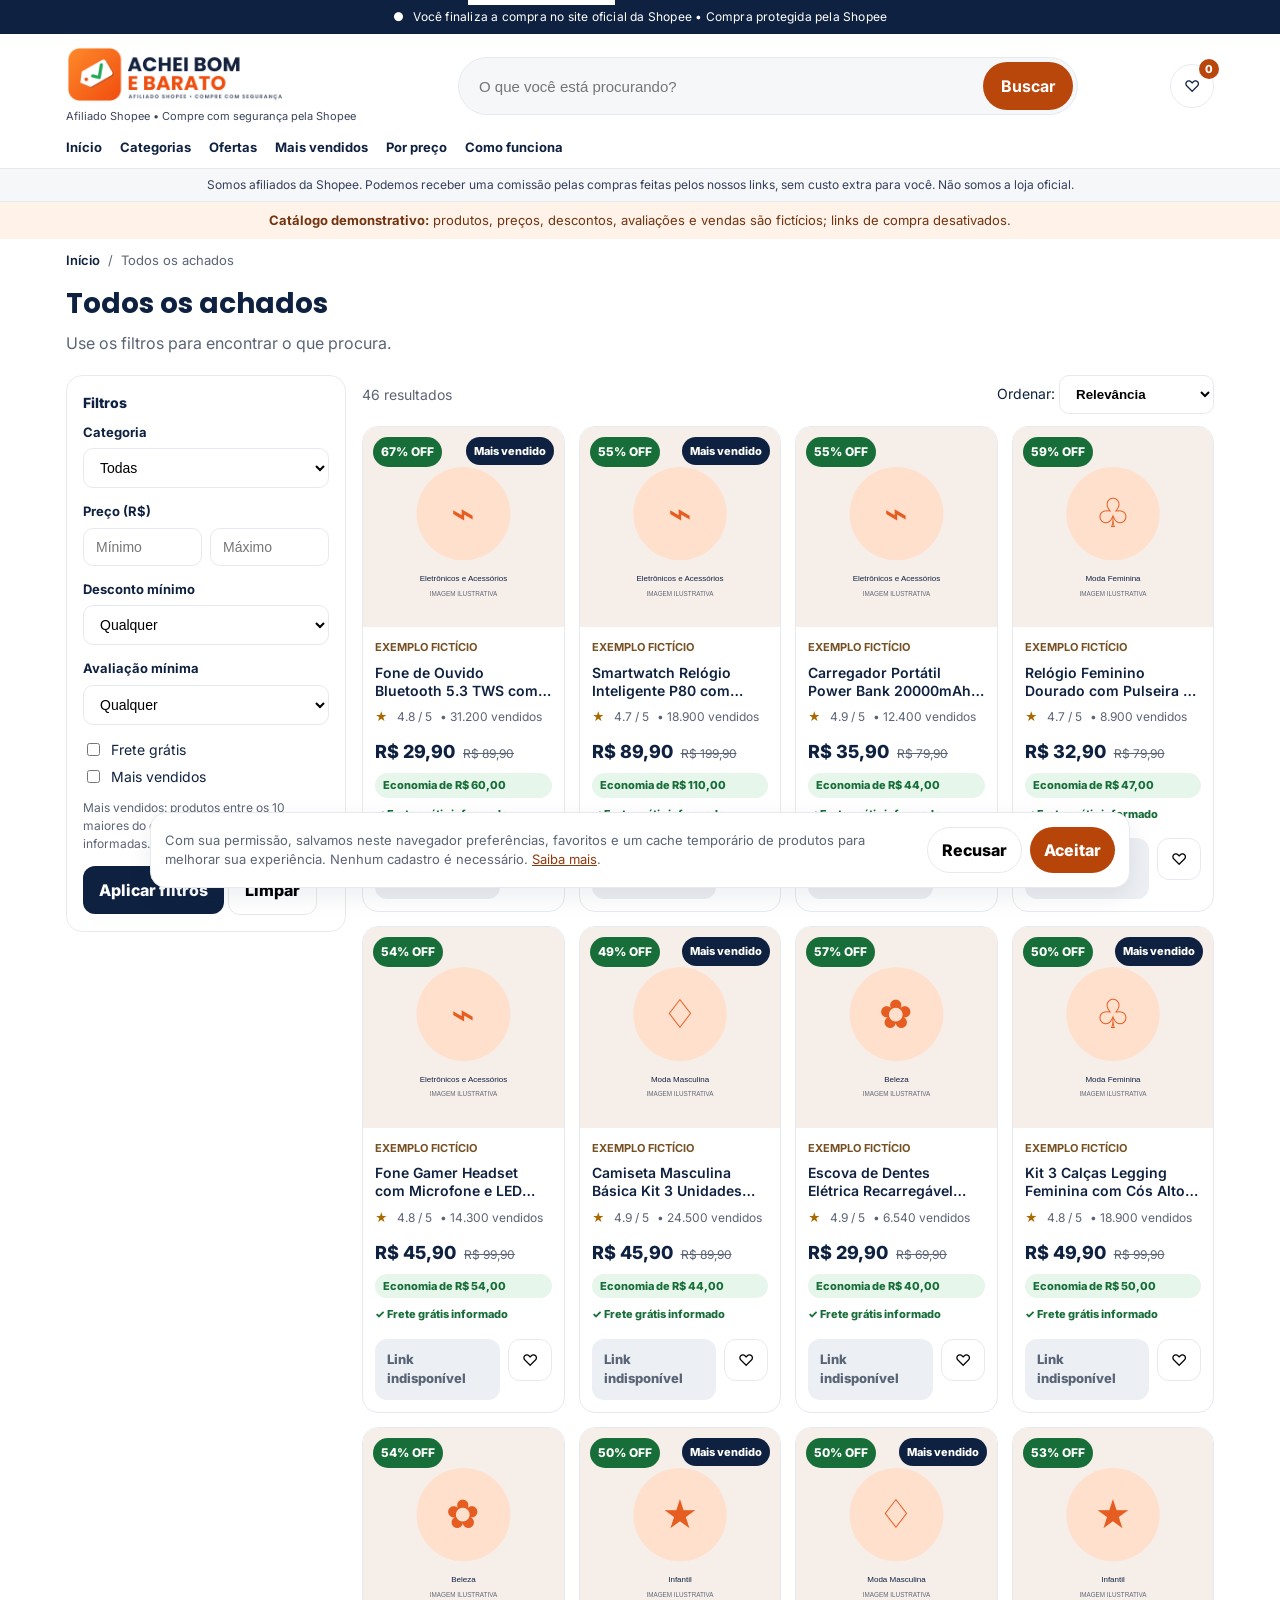
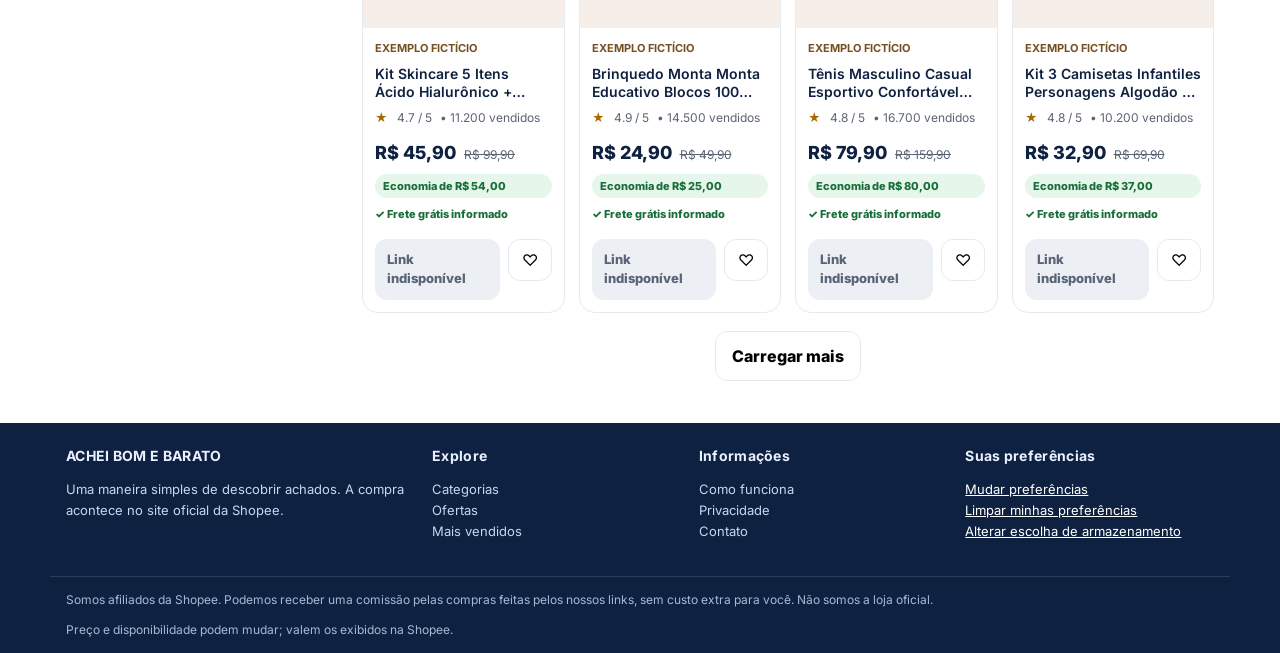
==== busca.html @ 94a94089 "Add static site project" ====
<!doctype html><html lang="pt-BR"><head><meta charset="utf-8"><meta name="viewport" content="width=device-width, initial-scale=1"><title>Busca de produtos | Achei Bom e Barato</title><meta name="description" content="Pesquise produtos e categorias."><meta property="og:type" content="website"><meta property="og:title" content="Busca de produtos | Achei Bom e Barato"><meta property="og:description" content="Pesquise produtos e categorias."><meta name="twitter:card" content="summary"><meta name="twitter:title" content="Busca de produtos | Achei Bom e Barato"><meta name="twitter:description" content="Pesquise produtos e categorias."><link rel="stylesheet" href="style.css"></head><body data-page="busca"><a class="skip" href="#conteudo">Pular para o conteúdo</a><div class="trust-bar"><span>● &nbsp; Você finaliza a compra no site oficial da Shopee • Compra protegida pela Shopee</span></div><header class="header"><div class="header-inner"><a class="brand" href="index.html" aria-label="Achei Bom e Barato - início"><img src="assets/logo.png" alt="Achei Bom e Barato"><span class="header-subtitle">Afiliado Shopee • Compre com segurança pela Shopee</span></a><div class="search-wrap"><form action="busca.html" method="get" role="search"><label class="skip" for="search">Buscar produtos</label><input id="search" name="q" type="search" placeholder="O que você está procurando?" autocomplete="off" aria-autocomplete="list" aria-controls="suggestions" aria-expanded="false"><button class="search-btn" type="submit">Buscar</button></form><div id="suggestions" class="suggestions" role="listbox"></div></div><div class="header-actions"><a class="icon-btn" href="busca.html?favoritos=1" aria-label="Ver favoritos">♡<span class="badge" id="fav-count">0</span></a></div></div><nav class="nav-row" aria-label="Navegação principal"><a href="index.html">Início</a><a href="categorias.html">Categorias</a><a href="ofertas.html">Ofertas</a><a href="mais-vendidos.html">Mais vendidos</a><a href="faixas-de-preco.html">Por preço</a><a href="como-funciona.html">Como funciona</a></nav></header><div class="affiliate-strip">Somos afiliados da Shopee. Podemos receber uma comissão pelas compras feitas pelos nossos links, sem custo extra para você. Não somos a loja oficial.</div><div class="demo-strip"><strong>Catálogo demonstrativo:</strong> produtos, preços, descontos, avaliações e vendas são fictícios; links de compra desativados.</div><main id="conteudo"><div class="breadcrumbs"><a href="index.html">Início</a> / <span id="crumb">Catálogo</span></div><div class="container"><h1 class="page-title" id="list-title">Catálogo</h1><p class="page-intro" id="list-desc">Explore os produtos disponíveis.</p></div><div class="layout"><aside class="filters" id="filters"><div class="panel"><button class="btn-outline filter-close" id="filter-close">Fechar ×</button><h3>Filtros</h3><form id="filter-form"><div class="field"><label for="filter-cat">Categoria</label><select id="filter-cat" name="categoria"><option value="">Todas</option></select></div><div class="field"><label>Preço (R$)</label><div class="range2"><input type="number" name="min" min="0" step="0.01" placeholder="Mínimo" aria-label="Preço mínimo"><input type="number" name="max" min="0" step="0.01" placeholder="Máximo" aria-label="Preço máximo"></div></div><div class="field"><label for="discount">Desconto mínimo</label><select name="desconto" id="discount"><option value="">Qualquer</option><option value="10">10%+</option><option value="20">20%+</option><option value="30">30%+</option><option value="50">50%+</option></select></div><div class="field"><label for="rating">Avaliação mínima</label><select name="avaliacao" id="rating"><option value="">Qualquer</option><option value="4">4+</option><option value="4.5">4,5+</option></select></div><div class="check"><input id="free" type="checkbox" name="frete" value="1"><label for="free">Frete grátis</label></div><div class="check"><input id="bestseller" type="checkbox" name="vendidos" value="1"><label for="bestseller">Mais vendidos</label></div><p class="info-text">Mais vendidos: produtos entre os 10 maiores do catálogo por vendas informadas.</p><button class="btn-primary" type="submit">Aplicar filtros</button> <button class="btn-outline" type="button" id="clear-filters">Limpar</button></form></div></aside><div><div class="toolbar"><button class="btn-outline drawer" id="filter-open">Filtrar</button><span class="count" id="count" aria-live="polite">Carregando...</span><label>Ordenar: <select id="sort"><option value="relevancia">Relevância</option><option value="menor">Menor preço</option><option value="maior">Maior preço</option><option value="desconto">Maior desconto</option><option value="vendidos">Mais vendidos</option><option value="avaliacao">Melhor avaliados</option></select></label></div><div id="results" class="grid"><div class="card skeleton"><div class="card-img"></div><div class="card-body"></div></div></div><div class="loadmore"><button class="btn-outline" id="more" hidden>Carregar mais</button></div></div></div></main><footer class="footer"><div class="footer-inner"><div><h4>ACHEI BOM E BARATO</h4><p>Uma maneira simples de descobrir achados. A compra acontece no site oficial da Shopee.</p></div><div><h4>Explore</h4><p><a href="categorias.html">Categorias</a><br><a href="ofertas.html">Ofertas</a><br><a href="mais-vendidos.html">Mais vendidos</a></p></div><div><h4>Informações</h4><p><a href="como-funciona.html">Como funciona</a><br><a href="privacidade.html">Privacidade</a><br><a href="contato.html">Contato</a></p></div><div><h4>Suas preferências</h4><p><button type="button" data-preferences>Mudar preferências</button><br><button type="button" data-clear>Limpar minhas preferências</button><br><button type="button" data-consent>Alterar escolha de armazenamento</button></p></div></div><div class="footer-bottom"><span>Somos afiliados da Shopee. Podemos receber uma comissão pelas compras feitas pelos nossos links, sem custo extra para você. Não somos a loja oficial.</span><span>Preço e disponibilidade podem mudar; valem os exibidos na Shopee.</span></div></footer><div id="cookie" class="lgpd" hidden><p>Com sua permissão, salvamos neste navegador preferências, favoritos e um cache temporário de produtos para melhorar sua experiência. Nenhum cadastro é necessário. <a class="cookie-link" href="privacidade.html">Saiba mais</a>.</p><div class="lgpd-actions"><button class="btn-decline" data-decline>Recusar</button><button class="btn-accept" data-accept>Aceitar</button></div></div><div id="modal" class="modal" hidden><div class="modal-backdrop" data-close></div><section class="modal-box" role="dialog" aria-modal="true" aria-labelledby="modal-title" tabindex="-1"><div class="modal-head"><h3 id="modal-title"></h3><button class="close" data-close aria-label="Fechar">×</button></div><div class="modal-body" id="modal-body"></div></section></div><script src="app.js" defer></script></body></html>
---- style.css ----
/* ACHEI BOM E BARATO - style.css
   Paleta: laranja #FF6B1A / #FF5A00, navy #0F2140, branco, cinza #F5F7FA, verde #12A150
   Tipografia: Poppins + Inter via Google Fonts
   Mobile-first, acessível, performance
*/
@import url('https://fonts.googleapis.com/css2?family=Inter:wght@400;500;600;700&family=Poppins:wght@600;700;800&display=swap');

:root{
  --laranja:#FF6B1A;
  --laranja-esc:#E85E12;
  --laranja-claro:#FFF0E6;
  --navy:#0F2140;
  --navy-2:#132A52;
  --cinza-bg:#F5F7F9;
  --cinza-borda:#E6EAF0;
  --cinza-text:#5B6475;
  --verde:#12A150;
  --verde-claro:#E6F6EB;
  --branco:#FFFFFF;
  --sombra:0 8px 24px rgba(15,33,64,.08);
  --sombra-hover:0 12px 32px rgba(15,33,64,.14);
  --raio:16px;
  --raio-sm:10px;
  --max:1180px;
}
*{box-sizing:border-box}
html{scroll-behavior:smooth}
body{
  margin:0;
  font-family:Inter, system-ui, -apple-system, Segoe UI, Roboto, Arial, sans-serif;
  color:var(--navy);
  background:var(--branco);
  line-height:1.5;
}
img{max-width:100%;display:block}
a{color:inherit;text-decoration:none}
a:focus-visible, button:focus-visible, input:focus-visible, select:focus-visible{outline:3px solid #FFD2B8; outline-offset:2px}
button{font:inherit}

/* --- Top trust bar --- */
.trust-bar{
  background:var(--navy);
  color:#fff;
  font-size:13px;
  text-align:center;
  padding:8px 14px;
  letter-spacing:.2px;
}
.trust-bar span{display:inline-flex;align-items:center;gap:8px;flex-wrap:wrap;justify-content:center}
.trust-bar .dot{width:8px;height:8px;background:var(--verde);border-radius:999px;display:inline-block;box-shadow:0 0 0 6px rgba(18,161,80,.18)}

/* --- Header --- */
.header{
  position:sticky;top:0;z-index:40;
  background:rgba(255,255,255,.96); backdrop-filter: blur(10px);
  border-bottom:1px solid var(--cinza-borda);
}
.header-inner{
  max-width:var(--max);margin:0 auto;
  padding:12px 16px;
  display:grid;grid-template-columns:auto 1fr auto;
  gap:16px;align-items:center;
}
.brand{display:flex;align-items:center;gap:12px;min-width:0}
.brand img{height:54px;width:auto;object-fit:contain}
.brand-text{line-height:1}
.brand-text strong{font-family:Poppins,sans-serif;font-weight:800;font-size:20px;color:var(--navy);display:block;letter-spacing:.2px}
.brand-text small{font-size:11px;color:var(--cinza-text);font-weight:600;letter-spacing:.2px}
.nav{display:flex;align-items:center;gap:10px}
.nav a{font-weight:600;font-size:14px;padding:8px 12px;border-radius:999px;color:var(--navy)}
.nav a:hover{background:var(--laranja-claro)}
.nav a.active{background:var(--navy);color:#fff}
.menu-btn{display:none;border:1px solid var(--cinza-borda);background:#fff;border-radius:10px;padding:10px 12px}
.search-wrap{position:relative;max-width:620px;width:100%;justify-self:center}
.search-wrap form{display:flex;align-items:center;gap:0;background:var(--cinza-bg);border:1px solid var(--cinza-borda);border-radius:999px;padding:4px;overflow:hidden}
.search-wrap input{flex:1;border:0;background:transparent;padding:12px 16px;font-size:15px;outline:none;min-width:0}
.search-wrap button.search-btn{background:var(--laranja);color:#fff;border:0;border-radius:999px;padding:12px 18px;font-weight:700;cursor:pointer}
.search-wrap button.search-btn:hover{background:var(--laranja-esc)}
.suggestions{
  position:absolute;left:0;right:0;top:calc(100% + 8px);
  background:#fff;border:1px solid var(--cinza-borda);border-radius:16px;box-shadow:var(--sombra);
  overflow:hidden;display:none;max-height:360px;overflow-y:auto;z-index:50
}
.suggestions.open{display:block}
.sug-item{padding:12px 14px;display:flex;align-items:center;gap:10px;cursor:pointer;font-size:14px}
.sug-item:hover,.sug-item[aria-selected="true"]{background:var(--laranja-claro)}
.sug-item small{color:var(--cinza-text)}
.header-actions{display:flex;align-items:center;gap:8px}
.icon-btn{position:relative;border:1px solid var(--cinza-borda);background:#fff;border-radius:999px;width:44px;height:44px;display:grid;place-items:center;cursor:pointer}
.icon-btn:hover{background:var(--cinza-bg)}
.badge{position:absolute;top:-6px;right:-6px;background:var(--laranja);color:#fff;font-size:11px;font-weight:800;min-width:20px;height:20px;border-radius:999px;display:grid;place-items:center;padding:0 4px}

/* --- Hero / Banner --- */
.hero{max-width:var(--max);margin:16px auto;padding:0 16px}
.hero-grid{display:grid;grid-template-columns:1.55fr .85fr;gap:16px}
.banner{
  background:linear-gradient(135deg, #FF6B1A 0%, #FF8A2E 55%, #FFB066 100%);
  color:#fff;border-radius:20px;padding:24px;position:relative;overflow:hidden;min-height:280px;
  display:flex;flex-direction:column;justify-content:center;
}
.banner::after{content:"";position:absolute;inset:auto -40px -40px auto;width:260px;height:260px;background:radial-gradient(closest-side, rgba(255,255,255,.22), transparent 70%);border-radius:50%}
.banner h1{font-family:Poppins,sans-serif;font-size:32px;line-height:1.05;margin:0 0 8px;font-weight:800;text-shadow:0 2px 10px rgba(0,0,0,.08)}
.banner p{margin:0 0 14px;opacity:.95;font-weight:500;max-width:560px}
.banner-cta{display:flex;gap:10px;flex-wrap:wrap}
.btn-primary{background:var(--navy);color:#fff;border:0;border-radius:12px;padding:12px 16px;font-weight:800;cursor:pointer;display:inline-flex;align-items:center;gap:8px}
.btn-primary:hover{background:var(--navy-2)}
.btn-light{background:#fff;color:var(--navy);border:0;border-radius:12px;padding:12px 16px;font-weight:800;cursor:pointer}
.side-cards{display:grid;gap:16px}
.mini-card{background:#fff;border:1px solid var(--cinza-borda);border-radius:20px;padding:16px;display:flex;gap:14px;align-items:center;box-shadow:var(--sombra)}
.mini-card .ico{width:48px;height:48px;border-radius:14px;display:grid;place-items:center;background:var(--laranja-claro);color:var(--laranja);font-size:20px;flex:0 0 48px}
.mini-card h3{margin:0;font-size:14px;font-weight:800}
.mini-card p{margin:2px 0 0;color:var(--cinza-text);font-size:13px}

/* --- Sections --- */
.container{max-width:var(--max);margin:0 auto;padding:0 16px}
.section{padding:18px 0}
.section-head{display:flex;align-items:end;justify-content:space-between;gap:12px;margin-bottom:14px}
.section-head h2{font-family:Poppins,sans-serif;margin:0;font-size:20px;font-weight:800;letter-spacing:.2px}
.section-head p{margin:2px 0 0;color:var(--cinza-text);font-size:13px}
.link{color:var(--laranja);font-weight:800;font-size:14px}
.link:hover{text-decoration:underline}

/* --- Chips faixas de preço --- */
.chips{display:flex;gap:10px;overflow:auto;padding-bottom:4px;scrollbar-width:none}
.chips::-webkit-scrollbar{display:none}
.chip{flex:0 0 auto;background:#fff;border:1px solid var(--cinza-borda);border-radius:999px;padding:10px 14px;font-weight:700;font-size:14px;display:inline-flex;align-items:center;gap:8px}
.chip.active, .chip:hover{border-color:var(--laranja);background:var(--laranja-claro)}
.chip .price{color:var(--laranja)}

/* --- Vitrine categorias --- */
.cat-grid{display:grid;grid-template-columns:repeat(4,1fr);gap:12px}
.cat-card{background:#fff;border:1px solid var(--cinza-borda);border-radius:16px;padding:16px;display:flex;align-items:center;gap:12px;transition:transform .18s, box-shadow .18s}
.cat-card:hover{transform:translateY(-2px);box-shadow:var(--sombra-hover)}
.cat-icon{width:44px;height:44px;border-radius:12px;display:grid;place-items:center;background:var(--laranja-claro);font-size:20px}
.cat-card h3{margin:0;font-size:14px;font-weight:800}
.cat-card small{color:var(--cinza-text);font-size:12px}

/* --- Product grid --- */
.grid{display:grid;grid-template-columns:repeat(4,1fr);gap:14px}
.card{
  background:#fff;border:1px solid var(--cinza-borda);border-radius:16px;overflow:hidden;
  display:flex;flex-direction:column;transition:transform .18s, box-shadow .18s;
}
.card:hover{transform:translateY(-3px);box-shadow:var(--sombra-hover)}
.card-img{position:relative;aspect-ratio:1/1;background:var(--cinza-bg);overflow:hidden}
.card-img img{width:100%;height:100%;object-fit:cover;transition:scale .35s}
.card:hover .card-img img{scale:1.04}
.badge-desconto{position:absolute;left:10px;top:10px;background:var(--verde);color:#fff;font-weight:800;font-size:12px;padding:6px 8px;border-radius:999px}
.badge-topo{position:absolute;right:10px;top:10px;background:var(--navy);color:#fff;font-size:11px;font-weight:800;padding:6px 8px;border-radius:999px}
.card-body{padding:12px;display:flex;flex-direction:column;gap:8px;flex:1}
.title{
  font-size:14px;font-weight:600;line-height:1.3;min-height:36px;
  display:-webkit-box;-webkit-line-clamp:2;-webkit-box-orient:vertical;overflow:hidden;
}
.meta{display:flex;align-items:center;gap:8px;font-size:12px;color:var(--cinza-text);flex-wrap:wrap}
.stars{color:#FFB400;letter-spacing:1px}
.price-row{display:flex;align-items:baseline;gap:8px;flex-wrap:wrap;margin-top:4px}
.price{font-size:18px;font-weight:800;color:var(--navy)}
.old{font-size:12px;color:var(--cinza-text);text-decoration:line-through}
.economia{font-size:11px;font-weight:800;color:var(--verde);background:var(--verde-claro);padding:4px 8px;border-radius:999px}
.card-actions{display:flex;gap:8px;margin-top:8px}
.btn-shop{flex:1;background:var(--laranja);color:#fff;border:0;border-radius:12px;padding:11px 12px;font-weight:800;cursor:pointer;display:inline-flex;justify-content:center;align-items:center;gap:6px}
.btn-shop:hover{background:var(--laranja-esc)}
.btn-fav{width:44px;height:42px;border-radius:12px;border:1px solid var(--cinza-borda);background:#fff;cursor:pointer;display:grid;place-items:center;font-size:16px}
.btn-fav.active{background:var(--laranja-claro);border-color:var(--laranja);color:var(--laranja)}
.fretegratis{font-size:11px;font-weight:800;color:var(--verde);display:inline-flex;align-items:center;gap:6px}
.card.skeleton{animation:pulse 1.2s infinite}
@keyframes pulse{0%{opacity:.9}50%{opacity:.6}100%{opacity:.9}}
.skeleton .card-img{background:linear-gradient(90deg, #eee 25%, #f5f5f5 37%, #eee 63%);background-size:400% 100%;animation:shimmer 1.4s infinite}
@keyframes shimmer{0%{background-position:100% 0}100%{background-position:-100% 0}}

/* --- How it works --- */
.how{background:var(--cinza-bg);border:1px solid var(--cinza-borda);border-radius:20px;padding:18px;display:grid;grid-template-columns:repeat(3,1fr);gap:16px}
.step{background:#fff;border:1px solid var(--cinza-borda);border-radius:16px;padding:16px;display:flex;gap:12px;align-items:flex-start}
.step-num{width:36px;height:36px;border-radius:999px;background:var(--navy);color:#fff;display:grid;place-items:center;font-weight:800;flex:0 0 36px}
.step h3{margin:0;font-size:14px;font-weight:800}
.step p{margin:4px 0 0;color:var(--cinza-text);font-size:13px}

/* --- Filters layout --- */
.layout{display:grid;grid-template-columns:280px 1fr;gap:16px;max-width:var(--max);margin:0 auto;padding:0 16px}
.filters{background:#fff;border:1px solid var(--cinza-borda);border-radius:16px;padding:16px;height:max-content;position:sticky;top:96px}
.filters h3{margin:0 0 10px;font-size:14px;font-weight:800}
.field{margin-bottom:14px}
.field label{font-size:13px;font-weight:700;display:block;margin-bottom:6px}
.field input, .field select{width:100%;border:1px solid var(--cinza-borda);border-radius:10px;padding:10px 12px;font-size:14px;background:#fff}
.range2{display:grid;grid-template-columns:1fr 1fr;gap:8px}
.check{display:flex;align-items:center;gap:8px;font-size:14px;margin:6px 0}
.check input{accent-color:var(--laranja)}
.pills{display:flex;flex-wrap:wrap;gap:8px}
.pill{border:1px solid var(--cinza-borda);background:#fff;border-radius:999px;padding:8px 12px;font-size:13px;font-weight:700;cursor:pointer}
.pill.active{background:var(--navy);color:#fff;border-color:var(--navy)}
.toolbar{display:flex;align-items:center;justify-content:space-between;gap:12px;flex-wrap:wrap;margin-bottom:12px}
.toolbar .count{color:var(--cinza-text);font-size:14px}
.toolbar select{border:1px solid var(--cinza-borda);border-radius:10px;padding:10px 12px;background:#fff;font-weight:600}
.drawer{display:none}
.loadmore{text-align:center;margin:18px 0}
.btn-outline{border:1px solid var(--cinza-borda);background:#fff;border-radius:12px;padding:12px 16px;font-weight:800;cursor:pointer}
.btn-outline:hover{background:var(--cinza-bg)}
.empty{background:#fff;border:1px dashed var(--cinza-borda);border-radius:16px;padding:22px;text-align:center;color:var(--cinza-text)}

/* --- Breadcrumbs --- */
.breadcrumbs{max-width:var(--max);margin:12px auto;padding:0 16px;color:var(--cinza-text);font-size:13px;display:flex;gap:8px;flex-wrap:wrap}
.breadcrumbs a{color:var(--navy);font-weight:600}
.breadcrumbs a:hover{text-decoration:underline}

/* --- Pages: categorias grandes --- */
.cat-large-grid{display:grid;grid-template-columns:repeat(2,1fr);gap:14px}
.cat-large{background:#fff;border:1px solid var(--cinza-borda);border-radius:20px;padding:18px;display:flex;align-items:center;gap:14px;transition:transform .18s, box-shadow .18s}
.cat-large:hover{transform:translateY(-2px);box-shadow:var(--sombra-hover)}
.cat-large .icon{width:56px;height:56px;border-radius:16px;display:grid;place-items:center;background:var(--laranja-claro);font-size:26px}
.cat-large h3{margin:0;font-family:Poppins,sans-serif;font-size:16px}
.cat-large p{margin:4px 0 0;color:var(--cinza-text);font-size:13px}

/* --- Texto pages --- */
.prose{max-width:820px;margin:0 auto;padding:0 16px}
.prose h1{font-family:Poppins,sans-serif;font-size:28px;margin:16px 0 8px}
.prose h2{font-size:18px;margin:22px 0 8px}
.prose p, .prose li{color:#2a3344;line-height:1.7}
.prose ul{padding-left:18px}
.form{display:grid;gap:12px;max-width:560px}
.form input, .form textarea, .form select{border:1px solid var(--cinza-borda);border-radius:12px;padding:12px 14px;font-size:14px}
.form textarea{min-height:120px;resize:vertical}

/* --- Modals --- */
.modal{position:fixed;inset:0;display:none;z-index:60}
.modal.open{display:block}
.modal-backdrop{position:absolute;inset:0;background:rgba(15,33,64,.56);backdrop-filter:blur(4px)}
.modal-box{
  position:relative;max-width:560px;margin:6vh auto;background:#fff;border-radius:20px;overflow:hidden;
  box-shadow:0 24px 64px rgba(0,0,0,.22);border:1px solid var(--cinza-borda)
}
.modal-head{display:flex;align-items:center;justify-content:space-between;padding:14px 16px;border-bottom:1px solid var(--cinza-borda)}
.modal-head h3{margin:0;font-family:Poppins,sans-serif;font-size:16px}
.modal-body{padding:16px}
.close{border:0;background:#fff;border:1px solid var(--cinza-borda);width:36px;height:36px;border-radius:999px;cursor:pointer;display:grid;place-items:center}
.promo-card{display:grid;grid-template-columns:140px 1fr;gap:14px;align-items:center}
.promo-card img{width:140px;height:140px;object-fit:cover;border-radius:14px;background:var(--cinza-bg)}
.welcome-actions{display:flex;gap:10px;margin-top:12px}
.choice-grid{display:grid;grid-template-columns:repeat(3,1fr);gap:10px}
.choice{border:1px solid var(--cinza-borda);border-radius:14px;padding:12px;text-align:center;cursor:pointer;background:#fff;font-weight:700}
.choice:hover{border-color:var(--laranja);background:var(--laranja-claro)}
.choice.active{background:var(--navy);color:#fff;border-color:var(--navy)}

/* LGPD bar */
.lgpd{
  position:fixed;left:12px;right:12px;bottom:12px;z-index:55;
  background:#fff;border:1px solid var(--cinza-borda);border-radius:16px;box-shadow:var(--sombra);
  padding:14px;display:flex;gap:12px;align-items:center;justify-content:space-between;flex-wrap:wrap;
  max-width:980px;margin:0 auto
}
.lgpd p{margin:0;color:var(--cinza-text);font-size:13px;flex:1;min-width:220px}
.lgpd-actions{display:flex;gap:8px;flex-wrap:wrap}
.btn-accept{background:var(--laranja);color:#fff;border:0;border-radius:999px;padding:10px 14px;font-weight:800;cursor:pointer}
.btn-decline{background:#fff;border:1px solid var(--cinza-borda);border-radius:999px;padding:10px 14px;font-weight:800;cursor:pointer}

/* --- Footer --- */
.footer{background:var(--navy);color:#EAF0FF;margin-top:24px}
.footer-inner{max-width:var(--max);margin:0 auto;padding:22px 16px;display:grid;grid-template-columns:1.4fr 1fr 1fr 1fr;gap:18px}
.footer h4{margin:0 0 10px;font-size:14px;letter-spacing:.3px}
.footer a, .footer p{color:#C9D6F0;font-size:13px;line-height:1.6}
.footer a:hover{color:#fff;text-decoration:underline}
.footer-bottom{border-top:1px solid rgba(255,255,255,.12);padding:14px 16px;max-width:var(--max);margin:0 auto;color:#A9B8D6;font-size:12px;display:flex;justify-content:space-between;gap:12px;flex-wrap:wrap}
.disclaimer{background:#0C1A33;color:#C9D6F0;border:1px solid rgba(255,255,255,.08);border-radius:12px;padding:10px 12px;font-size:12px;margin-top:10px}

/* --- Banners pequenos --- */
.notice{background:var(--laranja-claro);border:1px solid #FFD2B8;color:var(--navy);border-radius:12px;padding:10px 12px;font-size:13px}

/* --- Mobile --- */
@media (max-width: 960px){
  .header-inner{grid-template-columns:1fr auto;grid-template-areas:"brand actions" "search search"}
  .brand{grid-area:brand}
  .search-wrap{grid-area:search}
  .header-actions{grid-area:actions}
  .nav{display:none}
  .nav.open{display:flex;position:absolute;left:0;right:0;top:100%;background:#fff;border-bottom:1px solid var(--cinza-borda);padding:10px 16px;flex-wrap:wrap;box-shadow:var(--sombra)}
  .menu-btn{display:inline-grid}
  .hero-grid{grid-template-columns:1fr}
  .grid{grid-template-columns:repeat(2,1fr)}
  .cat-grid{grid-template-columns:repeat(2,1fr)}
  .how{grid-template-columns:1fr}
  .footer-inner{grid-template-columns:1fr 1fr}
  .layout{grid-template-columns:1fr}
  .filters{display:none}
  .filters.open{display:block;position:fixed;inset:0;z-index:45;background:rgba(15,33,64,.5);padding:16px;overflow:auto}
  .filters.open .panel{background:#fff;border-radius:16px;padding:16px;max-width:420px;margin:0 auto}
  .drawer{display:inline-flex}
  .cat-large-grid{grid-template-columns:1fr}
  .promo-card{grid-template-columns:1fr}
  .promo-card img{width:100%;height:220px}
  .choice-grid{grid-template-columns:repeat(2,1fr)}
}
@media (max-width: 560px){
  .brand img{height:42px}
  .brand-text strong{font-size:16px}
  .banner h1{font-size:26px}
  .section-head h2{font-size:18px}
  .grid{grid-template-columns:repeat(2,1fr);gap:10px}
  .card-body{padding:10px}
  .title{font-size:13px}
  .price{font-size:16px}
}
/* Ajustes do catálogo e estados acessíveis */
[hidden]{display:none!important}.skip{position:absolute;top:-100px;left:10px;background:#fff;padding:12px;z-index:100}.skip:focus{top:10px}.header-inner{grid-template-columns:300px minmax(200px,1fr) auto}.brand img{height:auto;width:230px}.brand-text small{display:block;font-size:10px;line-height:1.25}.brand-text strong{font-size:12px}.brand-text{position:absolute;left:-9999px}.header-subtitle{font-size:11px;color:#39455a;line-height:1.25}.brand{display:block}.affiliate-strip{background:#f5f7f9;border-bottom:1px solid #e6eaf0;text-align:center;font-size:12px;color:#34405a;padding:7px 15px}.demo-strip{background:#fff2e9;color:#72330f;padding:9px;text-align:center;font-size:13px}.nav-row{max-width:1180px;margin:auto;padding:0 16px 10px;display:flex;gap:18px;flex-wrap:wrap;font-weight:700;font-size:13px}.nav-row a:hover{text-decoration:underline}.page-title{font-family:Poppins,sans-serif;font-size:28px;margin:12px 0 6px}.page-intro{color:#5b6475;margin:0 0 20px}.section{padding:28px 0}.banner{padding:38px}.banner h1{font-size:40px}.banner-eyebrow{text-transform:uppercase;font-size:12px;letter-spacing:.12em;font-weight:800;margin-bottom:14px}.card-img img{object-fit:cover}.example-label{font-size:11px;font-weight:700;color:#765023}.btn-shop[aria-disabled=true]{background:#eceff3;color:#596577;cursor:not-allowed}.btn-shop[aria-disabled=true]:hover{background:#eceff3}.modal-box{max-height:90vh;overflow:auto}.compact-list{display:grid;gap:8px}.compact-product{display:flex;gap:10px;align-items:center;border:1px solid #e6eaf0;border-radius:10px;padding:8px}.compact-product img{width:60px;height:60px;border-radius:8px}.compact-product div{flex:1}.compact-product p{margin:0;font-size:13px}.footer button{color:#fff;background:none;border:0;text-decoration:underline;cursor:pointer;padding:0}.price-links{display:grid;grid-template-columns:repeat(5,1fr);gap:10px}.price-tile{background:#fff3ea;padding:18px;border-radius:14px;text-align:center;font-weight:800}.skeleton .card-body{height:145px;background:linear-gradient(90deg,#fff,#f0f1f4,#fff);background-size:200%;animation:shimmer 1.4s infinite}.filter-close{display:none}.form label{font-weight:700;font-size:14px}.form input,.form textarea{width:100%}.prose{padding-bottom:32px}.notice a{text-decoration:underline}.filters .panel{max-height:calc(100vh - 120px);overflow:auto}.info-text{font-size:12px;color:#5b6475}.filters .check label{display:inline;margin:0}.filters .check input{width:auto}.toolbar label{font-size:14px}.btn-shop{font-size:13px}.badge-desconto{background:#176e38}.fretegratis,.economia{color:#176e38}.link{color:#a83d08}.stars{color:#a86a00}.cookie-link{color:#91380d;text-decoration:underline}.close{font-size:20px}.modal-box:focus{outline:none}.modal footer{padding-top:10px}.btn-accept{background:#b74409}.modal-body p{color:#4e5b6b}.sug-item{display:block;width:100%;text-align:left;background:#fff;border:0}.trust-bar{font-size:12px}
@media(max-width:960px){.header-inner{grid-template-columns:1fr auto}.brand img{width:190px}.nav-row{overflow:auto;flex-wrap:nowrap;white-space:nowrap;padding-bottom:10px}.filters.open .panel{max-height:none}.filter-close{display:block;float:right}.price-links{grid-template-columns:repeat(2,1fr)}.banner h1{font-size:31px}}
@media(max-width:560px){.brand img{width:155px}.header-subtitle{font-size:10px}.banner{padding:26px}.banner h1{font-size:28px}.card-actions{flex-wrap:wrap}.btn-shop{min-width:100px}.modal-box{margin:4vh 12px}.trust-bar .dot{display:none}}
:root{--laranja:#b9470b;--laranja-esc:#91370a}.banner{color:#102140}.banner h1{text-shadow:none}.banner p{color:#102140}.btn-shop{background:#b9470b}.search-wrap button.search-btn{background:#b9470b}.badge{background:#b9470b}
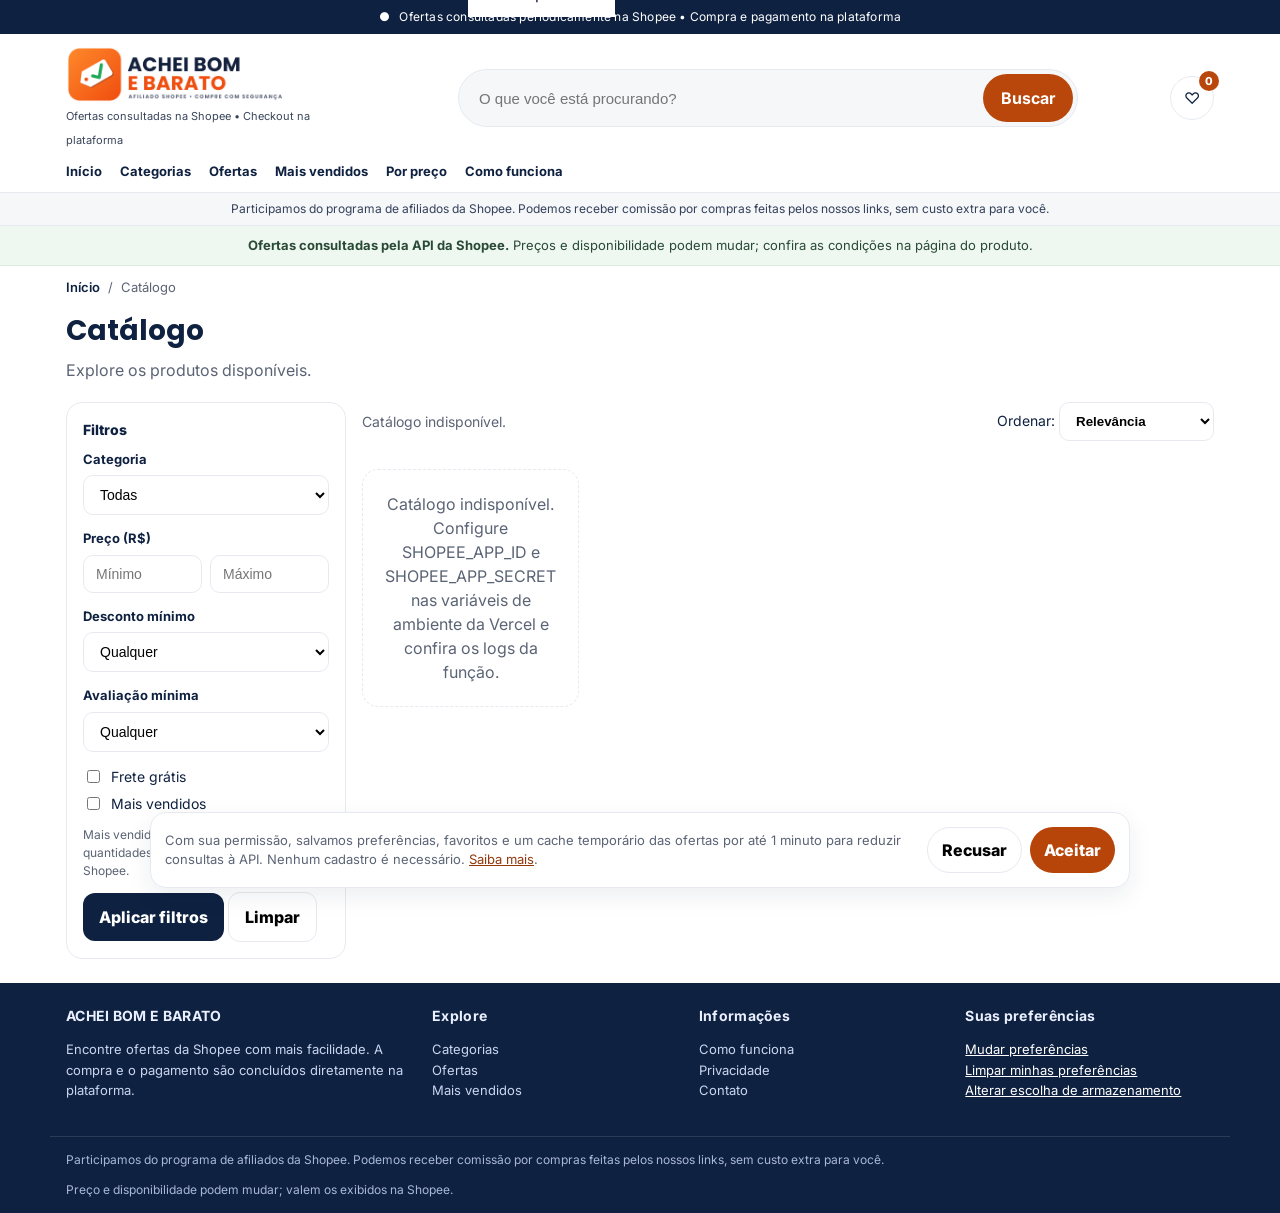
==== commit e6668ceb: "Refresh Shopee trust messaging and cache policy" ====
--- a/busca.html
+++ b/busca.html
@@ -1 +1 @@
-<!doctype html><html lang="pt-BR"><head><meta charset="utf-8"><meta name="viewport" content="width=device-width, initial-scale=1"><title>Busca de produtos | Achei Bom e Barato</title><meta name="description" content="Pesquise produtos e categorias."><meta property="og:type" content="website"><meta property="og:title" content="Busca de produtos | Achei Bom e Barato"><meta property="og:description" content="Pesquise produtos e categorias."><meta name="twitter:card" content="summary"><meta name="twitter:title" content="Busca de produtos | Achei Bom e Barato"><meta name="twitter:description" content="Pesquise produtos e categorias."><link rel="stylesheet" href="style.css"></head><body data-page="busca"><a class="skip" href="#conteudo">Pular para o conteúdo</a><div class="trust-bar"><span>● &nbsp; Você finaliza a compra no site oficial da Shopee • Compra protegida pela Shopee</span></div><header class="header"><div class="header-inner"><a class="brand" href="index.html" aria-label="Achei Bom e Barato - início"><img src="assets/logo.png" alt="Achei Bom e Barato"><span class="header-subtitle">Afiliado Shopee • Compre com segurança pela Shopee</span></a><div class="search-wrap"><form action="busca.html" method="get" role="search"><label class="skip" for="search">Buscar produtos</label><input id="search" name="q" type="search" placeholder="O que você está procurando?" autocomplete="off" aria-autocomplete="list" aria-controls="suggestions" aria-expanded="false"><button class="search-btn" type="submit">Buscar</button></form><div id="suggestions" class="suggestions" role="listbox"></div></div><div class="header-actions"><a class="icon-btn" href="busca.html?favoritos=1" aria-label="Ver favoritos">♡<span class="badge" id="fav-count">0</span></a></div></div><nav class="nav-row" aria-label="Navegação principal"><a href="index.html">Início</a><a href="categorias.html">Categorias</a><a href="ofertas.html">Ofertas</a><a href="mais-vendidos.html">Mais vendidos</a><a href="faixas-de-preco.html">Por preço</a><a href="como-funciona.html">Como funciona</a></nav></header><div class="affiliate-strip">Somos afiliados da Shopee. Podemos receber uma comissão pelas compras feitas pelos nossos links, sem custo extra para você. Não somos a loja oficial.</div><div class="demo-strip"><strong>Catálogo demonstrativo:</strong> produtos, preços, descontos, avaliações e vendas são fictícios; links de compra desativados.</div><main id="conteudo"><div class="breadcrumbs"><a href="index.html">Início</a> / <span id="crumb">Catálogo</span></div><div class="container"><h1 class="page-title" id="list-title">Catálogo</h1><p class="page-intro" id="list-desc">Explore os produtos disponíveis.</p></div><div class="layout"><aside class="filters" id="filters"><div class="panel"><button class="btn-outline filter-close" id="filter-close">Fechar ×</button><h3>Filtros</h3><form id="filter-form"><div class="field"><label for="filter-cat">Categoria</label><select id="filter-cat" name="categoria"><option value="">Todas</option></select></div><div class="field"><label>Preço (R$)</label><div class="range2"><input type="number" name="min" min="0" step="0.01" placeholder="Mínimo" aria-label="Preço mínimo"><input type="number" name="max" min="0" step="0.01" placeholder="Máximo" aria-label="Preço máximo"></div></div><div class="field"><label for="discount">Desconto mínimo</label><select name="desconto" id="discount"><option value="">Qualquer</option><option value="10">10%+</option><option value="20">20%+</option><option value="30">30%+</option><option value="50">50%+</option></select></div><div class="field"><label for="rating">Avaliação mínima</label><select name="avaliacao" id="rating"><option value="">Qualquer</option><option value="4">4+</option><option value="4.5">4,5+</option></select></div><div class="check"><input id="free" type="checkbox" name="frete" value="1"><label for="free">Frete grátis</label></div><div class="check"><input id="bestseller" type="checkbox" name="vendidos" value="1"><label for="bestseller">Mais vendidos</label></div><p class="info-text">Mais vendidos: produtos entre os 10 maiores do catálogo por vendas informadas.</p><button class="btn-primary" type="submit">Aplicar filtros</button> <button class="btn-outline" type="button" id="clear-filters">Limpar</button></form></div></aside><div><div class="toolbar"><button class="btn-outline drawer" id="filter-open">Filtrar</button><span class="count" id="count" aria-live="polite">Carregando...</span><label>Ordenar: <select id="sort"><option value="relevancia">Relevância</option><option value="menor">Menor preço</option><option value="maior">Maior preço</option><option value="desconto">Maior desconto</option><option value="vendidos">Mais vendidos</option><option value="avaliacao">Melhor avaliados</option></select></label></div><div id="results" class="grid"><div class="card skeleton"><div class="card-img"></div><div class="card-body"></div></div></div><div class="loadmore"><button class="btn-outline" id="more" hidden>Carregar mais</button></div></div></div></main><footer class="footer"><div class="footer-inner"><div><h4>ACHEI BOM E BARATO</h4><p>Uma maneira simples de descobrir achados. A compra acontece no site oficial da Shopee.</p></div><div><h4>Explore</h4><p><a href="categorias.html">Categorias</a><br><a href="ofertas.html">Ofertas</a><br><a href="mais-vendidos.html">Mais vendidos</a></p></div><div><h4>Informações</h4><p><a href="como-funciona.html">Como funciona</a><br><a href="privacidade.html">Privacidade</a><br><a href="contato.html">Contato</a></p></div><div><h4>Suas preferências</h4><p><button type="button" data-preferences>Mudar preferências</button><br><button type="button" data-clear>Limpar minhas preferências</button><br><button type="button" data-consent>Alterar escolha de armazenamento</button></p></div></div><div class="footer-bottom"><span>Somos afiliados da Shopee. Podemos receber uma comissão pelas compras feitas pelos nossos links, sem custo extra para você. Não somos a loja oficial.</span><span>Preço e disponibilidade podem mudar; valem os exibidos na Shopee.</span></div></footer><div id="cookie" class="lgpd" hidden><p>Com sua permissão, salvamos neste navegador preferências, favoritos e um cache temporário de produtos para melhorar sua experiência. Nenhum cadastro é necessário. <a class="cookie-link" href="privacidade.html">Saiba mais</a>.</p><div class="lgpd-actions"><button class="btn-decline" data-decline>Recusar</button><button class="btn-accept" data-accept>Aceitar</button></div></div><div id="modal" class="modal" hidden><div class="modal-backdrop" data-close></div><section class="modal-box" role="dialog" aria-modal="true" aria-labelledby="modal-title" tabindex="-1"><div class="modal-head"><h3 id="modal-title"></h3><button class="close" data-close aria-label="Fechar">×</button></div><div class="modal-body" id="modal-body"></div></section></div><script src="app.js" defer></script></body></html>+<!doctype html><html lang="pt-BR"><head><meta charset="utf-8"><meta name="viewport" content="width=device-width, initial-scale=1"><title>Busca de produtos | Achei Bom e Barato</title><meta name="description" content="Pesquise produtos e categorias."><meta property="og:type" content="website"><meta property="og:title" content="Busca de produtos | Achei Bom e Barato"><meta property="og:description" content="Pesquise produtos e categorias."><meta name="twitter:card" content="summary"><meta name="twitter:title" content="Busca de produtos | Achei Bom e Barato"><meta name="twitter:description" content="Pesquise produtos e categorias."><link rel="stylesheet" href="style.css"></head><body data-page="busca"><a class="skip" href="#conteudo">Pular para o conteúdo</a><div class="trust-bar"><span>● &nbsp; Ofertas consultadas periodicamente na Shopee • Compra e pagamento na plataforma</span></div><header class="header"><div class="header-inner"><a class="brand" href="index.html" aria-label="Achei Bom e Barato - início"><img src="assets/logo.png" alt="Achei Bom e Barato"><span class="header-subtitle">Ofertas consultadas na Shopee • Checkout na plataforma</span></a><div class="search-wrap"><form action="busca.html" method="get" role="search"><label class="skip" for="search">Buscar produtos</label><input id="search" name="q" type="search" placeholder="O que você está procurando?" autocomplete="off" aria-autocomplete="list" aria-controls="suggestions" aria-expanded="false"><button class="search-btn" type="submit">Buscar</button></form><div id="suggestions" class="suggestions" role="listbox"></div></div><div class="header-actions"><a class="icon-btn" href="busca.html?favoritos=1" aria-label="Ver favoritos">♡<span class="badge" id="fav-count">0</span></a></div></div><nav class="nav-row" aria-label="Navegação principal"><a href="index.html">Início</a><a href="categorias.html">Categorias</a><a href="ofertas.html">Ofertas</a><a href="mais-vendidos.html">Mais vendidos</a><a href="faixas-de-preco.html">Por preço</a><a href="como-funciona.html">Como funciona</a></nav></header><div class="affiliate-strip">Participamos do programa de afiliados da Shopee. Podemos receber comissão por compras feitas pelos nossos links, sem custo extra para você.</div><div class="source-strip"><strong>Ofertas consultadas pela API da Shopee.</strong> Preços e disponibilidade podem mudar; confira as condições na página do produto.</div><main id="conteudo"><div class="breadcrumbs"><a href="index.html">Início</a> / <span id="crumb">Catálogo</span></div><div class="container"><h1 class="page-title" id="list-title">Catálogo</h1><p class="page-intro" id="list-desc">Explore os produtos disponíveis.</p></div><div class="layout"><aside class="filters" id="filters"><div class="panel"><button class="btn-outline filter-close" id="filter-close">Fechar ×</button><h3>Filtros</h3><form id="filter-form"><div class="field"><label for="filter-cat">Categoria</label><select id="filter-cat" name="categoria"><option value="">Todas</option></select></div><div class="field"><label>Preço (R$)</label><div class="range2"><input type="number" name="min" min="0" step="0.01" placeholder="Mínimo" aria-label="Preço mínimo"><input type="number" name="max" min="0" step="0.01" placeholder="Máximo" aria-label="Preço máximo"></div></div><div class="field"><label for="discount">Desconto mínimo</label><select name="desconto" id="discount"><option value="">Qualquer</option><option value="10">10%+</option><option value="20">20%+</option><option value="30">30%+</option><option value="50">50%+</option></select></div><div class="field"><label for="rating">Avaliação mínima</label><select name="avaliacao" id="rating"><option value="">Qualquer</option><option value="4">4+</option><option value="4.5">4,5+</option></select></div><div class="check"><input id="free" type="checkbox" name="frete" value="1"><label for="free">Frete grátis</label></div><div class="check"><input id="bestseller" type="checkbox" name="vendidos" value="1"><label for="bestseller">Mais vendidos</label></div><p class="info-text">Mais vendidos: produtos entre as maiores quantidades de vendas retornadas pela Shopee.</p><button class="btn-primary" type="submit">Aplicar filtros</button> <button class="btn-outline" type="button" id="clear-filters">Limpar</button></form></div></aside><div><div class="toolbar"><button class="btn-outline drawer" id="filter-open">Filtrar</button><span class="count" id="count" aria-live="polite">Carregando...</span><label>Ordenar: <select id="sort"><option value="relevancia">Relevância</option><option value="menor">Menor preço</option><option value="maior">Maior preço</option><option value="desconto">Maior desconto</option><option value="vendidos">Mais vendidos</option><option value="avaliacao">Melhor avaliados</option></select></label></div><div id="results" class="grid"><div class="card skeleton"><div class="card-img"></div><div class="card-body"></div></div></div><div class="loadmore"><button class="btn-outline" id="more" hidden>Carregar mais</button></div></div></div></main><footer class="footer"><div class="footer-inner"><div><h4>ACHEI BOM E BARATO</h4><p>Encontre ofertas da Shopee com mais facilidade. A compra e o pagamento são concluídos diretamente na plataforma.</p></div><div><h4>Explore</h4><p><a href="categorias.html">Categorias</a><br><a href="ofertas.html">Ofertas</a><br><a href="mais-vendidos.html">Mais vendidos</a></p></div><div><h4>Informações</h4><p><a href="como-funciona.html">Como funciona</a><br><a href="privacidade.html">Privacidade</a><br><a href="contato.html">Contato</a></p></div><div><h4>Suas preferências</h4><p><button type="button" data-preferences>Mudar preferências</button><br><button type="button" data-clear>Limpar minhas preferências</button><br><button type="button" data-consent>Alterar escolha de armazenamento</button></p></div></div><div class="footer-bottom"><span>Participamos do programa de afiliados da Shopee. Podemos receber comissão por compras feitas pelos nossos links, sem custo extra para você.</span><span>Preço e disponibilidade podem mudar; valem os exibidos na Shopee.</span></div></footer><div id="cookie" class="lgpd" hidden><p>Com sua permissão, salvamos preferências, favoritos e um cache temporário das ofertas por até 1 minuto para reduzir consultas à API. Nenhum cadastro é necessário. <a class="cookie-link" href="privacidade.html">Saiba mais</a>.</p><div class="lgpd-actions"><button class="btn-decline" data-decline>Recusar</button><button class="btn-accept" data-accept>Aceitar</button></div></div><div id="modal" class="modal" hidden><div class="modal-backdrop" data-close></div><section class="modal-box" role="dialog" aria-modal="true" aria-labelledby="modal-title" tabindex="-1"><div class="modal-head"><h3 id="modal-title"></h3><button class="close" data-close aria-label="Fechar">×</button></div><div class="modal-body" id="modal-body"></div></section></div><script src="app.js" defer></script></body></html>
--- a/style.css
+++ b/style.css
@@ -300,7 +300,7 @@
   .price{font-size:16px}
 }
 /* Ajustes do catálogo e estados acessíveis */
-[hidden]{display:none!important}.skip{position:absolute;top:-100px;left:10px;background:#fff;padding:12px;z-index:100}.skip:focus{top:10px}.header-inner{grid-template-columns:300px minmax(200px,1fr) auto}.brand img{height:auto;width:230px}.brand-text small{display:block;font-size:10px;line-height:1.25}.brand-text strong{font-size:12px}.brand-text{position:absolute;left:-9999px}.header-subtitle{font-size:11px;color:#39455a;line-height:1.25}.brand{display:block}.affiliate-strip{background:#f5f7f9;border-bottom:1px solid #e6eaf0;text-align:center;font-size:12px;color:#34405a;padding:7px 15px}.demo-strip{background:#fff2e9;color:#72330f;padding:9px;text-align:center;font-size:13px}.nav-row{max-width:1180px;margin:auto;padding:0 16px 10px;display:flex;gap:18px;flex-wrap:wrap;font-weight:700;font-size:13px}.nav-row a:hover{text-decoration:underline}.page-title{font-family:Poppins,sans-serif;font-size:28px;margin:12px 0 6px}.page-intro{color:#5b6475;margin:0 0 20px}.section{padding:28px 0}.banner{padding:38px}.banner h1{font-size:40px}.banner-eyebrow{text-transform:uppercase;font-size:12px;letter-spacing:.12em;font-weight:800;margin-bottom:14px}.card-img img{object-fit:cover}.example-label{font-size:11px;font-weight:700;color:#765023}.btn-shop[aria-disabled=true]{background:#eceff3;color:#596577;cursor:not-allowed}.btn-shop[aria-disabled=true]:hover{background:#eceff3}.modal-box{max-height:90vh;overflow:auto}.compact-list{display:grid;gap:8px}.compact-product{display:flex;gap:10px;align-items:center;border:1px solid #e6eaf0;border-radius:10px;padding:8px}.compact-product img{width:60px;height:60px;border-radius:8px}.compact-product div{flex:1}.compact-product p{margin:0;font-size:13px}.footer button{color:#fff;background:none;border:0;text-decoration:underline;cursor:pointer;padding:0}.price-links{display:grid;grid-template-columns:repeat(5,1fr);gap:10px}.price-tile{background:#fff3ea;padding:18px;border-radius:14px;text-align:center;font-weight:800}.skeleton .card-body{height:145px;background:linear-gradient(90deg,#fff,#f0f1f4,#fff);background-size:200%;animation:shimmer 1.4s infinite}.filter-close{display:none}.form label{font-weight:700;font-size:14px}.form input,.form textarea{width:100%}.prose{padding-bottom:32px}.notice a{text-decoration:underline}.filters .panel{max-height:calc(100vh - 120px);overflow:auto}.info-text{font-size:12px;color:#5b6475}.filters .check label{display:inline;margin:0}.filters .check input{width:auto}.toolbar label{font-size:14px}.btn-shop{font-size:13px}.badge-desconto{background:#176e38}.fretegratis,.economia{color:#176e38}.link{color:#a83d08}.stars{color:#a86a00}.cookie-link{color:#91380d;text-decoration:underline}.close{font-size:20px}.modal-box:focus{outline:none}.modal footer{padding-top:10px}.btn-accept{background:#b74409}.modal-body p{color:#4e5b6b}.sug-item{display:block;width:100%;text-align:left;background:#fff;border:0}.trust-bar{font-size:12px}
+[hidden]{display:none!important}.skip{position:absolute;top:-100px;left:10px;background:#fff;padding:12px;z-index:100}.skip:focus{top:10px}.header-inner{grid-template-columns:300px minmax(200px,1fr) auto}.brand img{height:auto;width:230px}.brand-text small{display:block;font-size:10px;line-height:1.25}.brand-text strong{font-size:12px}.brand-text{position:absolute;left:-9999px}.header-subtitle{font-size:11px;color:#39455a;line-height:1.25}.brand{display:block}.affiliate-strip{background:#f5f7f9;border-bottom:1px solid #e6eaf0;text-align:center;font-size:12px;color:#34405a;padding:7px 15px}.source-strip{background:#eff7f1;color:#294a35;padding:10px 16px;text-align:center;font-size:13px;border-bottom:1px solid #dcebe0}.nav-row{max-width:1180px;margin:auto;padding:0 16px 10px;display:flex;gap:18px;flex-wrap:wrap;font-weight:700;font-size:13px}.nav-row a:hover{text-decoration:underline}.page-title{font-family:Poppins,sans-serif;font-size:28px;margin:12px 0 6px}.page-intro{color:#5b6475;margin:0 0 20px}.section{padding:28px 0}.banner{padding:38px}.banner h1{font-size:40px}.banner-eyebrow{text-transform:uppercase;font-size:12px;letter-spacing:.12em;font-weight:800;margin-bottom:14px}.card-img img{object-fit:cover}.btn-shop[aria-disabled=true]{background:#eceff3;color:#596577;cursor:not-allowed}.btn-shop[aria-disabled=true]:hover{background:#eceff3}.modal-box{max-height:90vh;overflow:auto}.compact-list{display:grid;gap:8px}.compact-product{display:flex;gap:10px;align-items:center;border:1px solid #e6eaf0;border-radius:10px;padding:8px}.compact-product img{width:60px;height:60px;border-radius:8px}.compact-product div{flex:1}.compact-product p{margin:0;font-size:13px}.footer button{color:#fff;background:none;border:0;text-decoration:underline;cursor:pointer;padding:0}.price-links{display:grid;grid-template-columns:repeat(5,1fr);gap:10px}.price-tile{background:#fff3ea;padding:18px;border-radius:14px;text-align:center;font-weight:800}.skeleton .card-body{height:145px;background:linear-gradient(90deg,#fff,#f0f1f4,#fff);background-size:200%;animation:shimmer 1.4s infinite}.filter-close{display:none}.form label{font-weight:700;font-size:14px}.form input,.form textarea{width:100%}.prose{padding-bottom:32px}.notice a{text-decoration:underline}.filters .panel{max-height:calc(100vh - 120px);overflow:auto}.info-text{font-size:12px;color:#5b6475}.filters .check label{display:inline;margin:0}.filters .check input{width:auto}.toolbar label{font-size:14px}.btn-shop{font-size:13px}.badge-desconto{background:#176e38}.fretegratis,.economia{color:#176e38}.link{color:#a83d08}.stars{color:#a86a00}.cookie-link{color:#91380d;text-decoration:underline}.close{font-size:20px}.modal-box:focus{outline:none}.modal footer{padding-top:10px}.btn-accept{background:#b74409}.modal-body p{color:#4e5b6b}.sug-item{display:block;width:100%;text-align:left;background:#fff;border:0}.trust-bar{font-size:12px}
 @media(max-width:960px){.header-inner{grid-template-columns:1fr auto}.brand img{width:190px}.nav-row{overflow:auto;flex-wrap:nowrap;white-space:nowrap;padding-bottom:10px}.filters.open .panel{max-height:none}.filter-close{display:block;float:right}.price-links{grid-template-columns:repeat(2,1fr)}.banner h1{font-size:31px}}
 @media(max-width:560px){.brand img{width:155px}.header-subtitle{font-size:10px}.banner{padding:26px}.banner h1{font-size:28px}.card-actions{flex-wrap:wrap}.btn-shop{min-width:100px}.modal-box{margin:4vh 12px}.trust-bar .dot{display:none}}
 :root{--laranja:#b9470b;--laranja-esc:#91370a}.banner{color:#102140}.banner h1{text-shadow:none}.banner p{color:#102140}.btn-shop{background:#b9470b}.search-wrap button.search-btn{background:#b9470b}.badge{background:#b9470b}
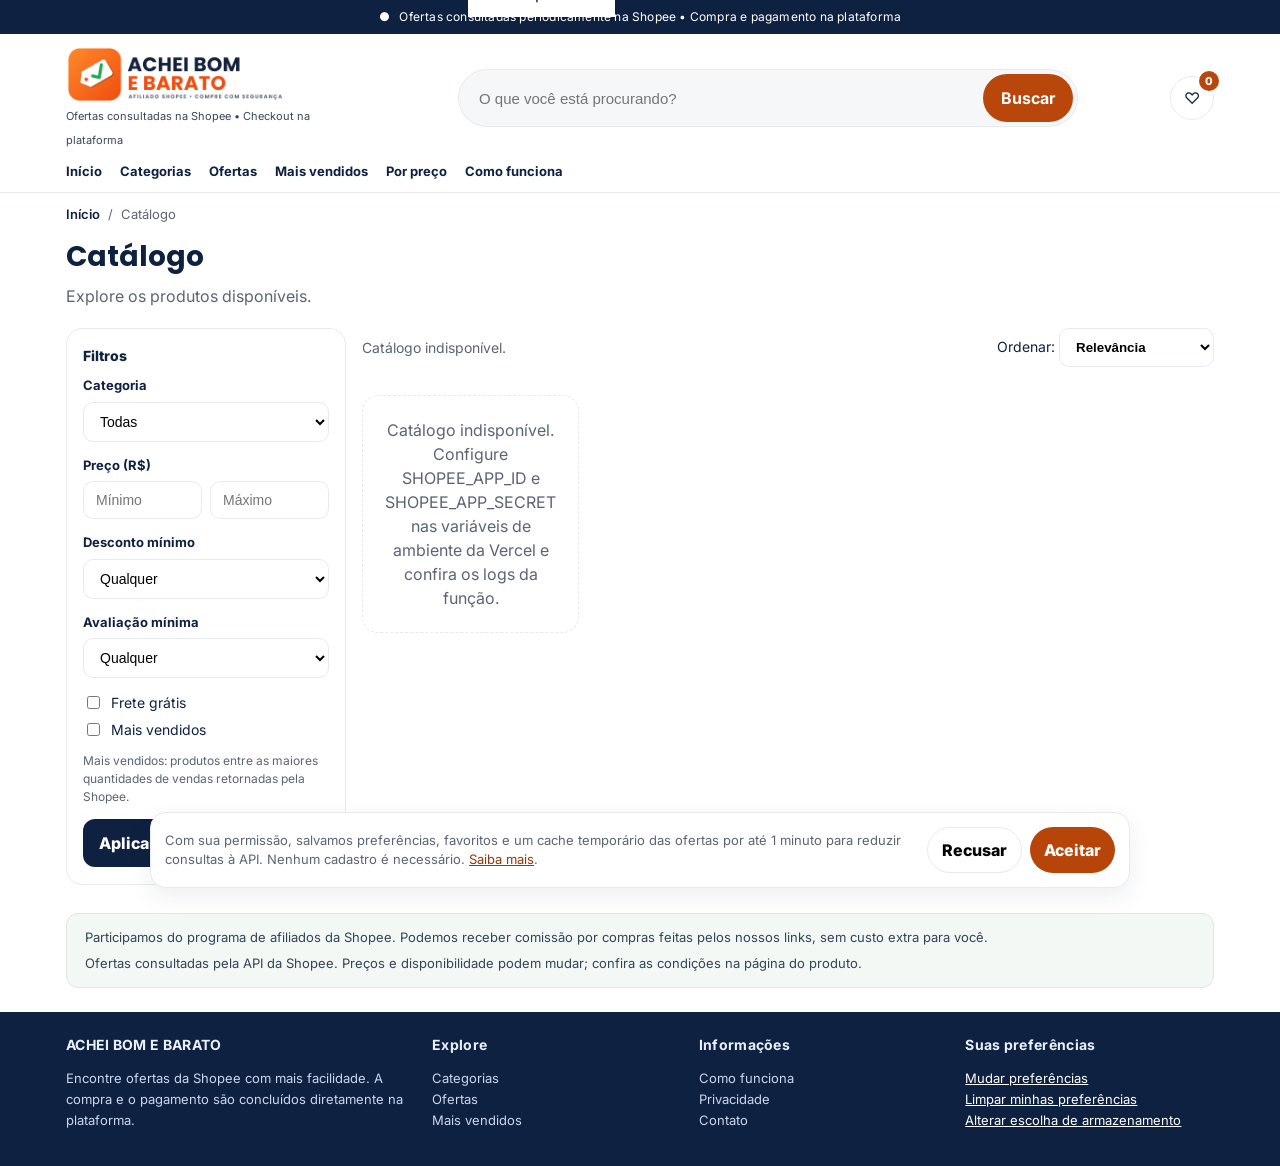
==== commit 957d36fc: "Expand Shopee catalog and move disclosures" ====
--- a/busca.html
+++ b/busca.html
@@ -1 +1 @@
-<!doctype html><html lang="pt-BR"><head><meta charset="utf-8"><meta name="viewport" content="width=device-width, initial-scale=1"><title>Busca de produtos | Achei Bom e Barato</title><meta name="description" content="Pesquise produtos e categorias."><meta property="og:type" content="website"><meta property="og:title" content="Busca de produtos | Achei Bom e Barato"><meta property="og:description" content="Pesquise produtos e categorias."><meta name="twitter:card" content="summary"><meta name="twitter:title" content="Busca de produtos | Achei Bom e Barato"><meta name="twitter:description" content="Pesquise produtos e categorias."><link rel="stylesheet" href="style.css"></head><body data-page="busca"><a class="skip" href="#conteudo">Pular para o conteúdo</a><div class="trust-bar"><span>● &nbsp; Ofertas consultadas periodicamente na Shopee • Compra e pagamento na plataforma</span></div><header class="header"><div class="header-inner"><a class="brand" href="index.html" aria-label="Achei Bom e Barato - início"><img src="assets/logo.png" alt="Achei Bom e Barato"><span class="header-subtitle">Ofertas consultadas na Shopee • Checkout na plataforma</span></a><div class="search-wrap"><form action="busca.html" method="get" role="search"><label class="skip" for="search">Buscar produtos</label><input id="search" name="q" type="search" placeholder="O que você está procurando?" autocomplete="off" aria-autocomplete="list" aria-controls="suggestions" aria-expanded="false"><button class="search-btn" type="submit">Buscar</button></form><div id="suggestions" class="suggestions" role="listbox"></div></div><div class="header-actions"><a class="icon-btn" href="busca.html?favoritos=1" aria-label="Ver favoritos">♡<span class="badge" id="fav-count">0</span></a></div></div><nav class="nav-row" aria-label="Navegação principal"><a href="index.html">Início</a><a href="categorias.html">Categorias</a><a href="ofertas.html">Ofertas</a><a href="mais-vendidos.html">Mais vendidos</a><a href="faixas-de-preco.html">Por preço</a><a href="como-funciona.html">Como funciona</a></nav></header><div class="affiliate-strip">Participamos do programa de afiliados da Shopee. Podemos receber comissão por compras feitas pelos nossos links, sem custo extra para você.</div><div class="source-strip"><strong>Ofertas consultadas pela API da Shopee.</strong> Preços e disponibilidade podem mudar; confira as condições na página do produto.</div><main id="conteudo"><div class="breadcrumbs"><a href="index.html">Início</a> / <span id="crumb">Catálogo</span></div><div class="container"><h1 class="page-title" id="list-title">Catálogo</h1><p class="page-intro" id="list-desc">Explore os produtos disponíveis.</p></div><div class="layout"><aside class="filters" id="filters"><div class="panel"><button class="btn-outline filter-close" id="filter-close">Fechar ×</button><h3>Filtros</h3><form id="filter-form"><div class="field"><label for="filter-cat">Categoria</label><select id="filter-cat" name="categoria"><option value="">Todas</option></select></div><div class="field"><label>Preço (R$)</label><div class="range2"><input type="number" name="min" min="0" step="0.01" placeholder="Mínimo" aria-label="Preço mínimo"><input type="number" name="max" min="0" step="0.01" placeholder="Máximo" aria-label="Preço máximo"></div></div><div class="field"><label for="discount">Desconto mínimo</label><select name="desconto" id="discount"><option value="">Qualquer</option><option value="10">10%+</option><option value="20">20%+</option><option value="30">30%+</option><option value="50">50%+</option></select></div><div class="field"><label for="rating">Avaliação mínima</label><select name="avaliacao" id="rating"><option value="">Qualquer</option><option value="4">4+</option><option value="4.5">4,5+</option></select></div><div class="check"><input id="free" type="checkbox" name="frete" value="1"><label for="free">Frete grátis</label></div><div class="check"><input id="bestseller" type="checkbox" name="vendidos" value="1"><label for="bestseller">Mais vendidos</label></div><p class="info-text">Mais vendidos: produtos entre as maiores quantidades de vendas retornadas pela Shopee.</p><button class="btn-primary" type="submit">Aplicar filtros</button> <button class="btn-outline" type="button" id="clear-filters">Limpar</button></form></div></aside><div><div class="toolbar"><button class="btn-outline drawer" id="filter-open">Filtrar</button><span class="count" id="count" aria-live="polite">Carregando...</span><label>Ordenar: <select id="sort"><option value="relevancia">Relevância</option><option value="menor">Menor preço</option><option value="maior">Maior preço</option><option value="desconto">Maior desconto</option><option value="vendidos">Mais vendidos</option><option value="avaliacao">Melhor avaliados</option></select></label></div><div id="results" class="grid"><div class="card skeleton"><div class="card-img"></div><div class="card-body"></div></div></div><div class="loadmore"><button class="btn-outline" id="more" hidden>Carregar mais</button></div></div></div></main><footer class="footer"><div class="footer-inner"><div><h4>ACHEI BOM E BARATO</h4><p>Encontre ofertas da Shopee com mais facilidade. A compra e o pagamento são concluídos diretamente na plataforma.</p></div><div><h4>Explore</h4><p><a href="categorias.html">Categorias</a><br><a href="ofertas.html">Ofertas</a><br><a href="mais-vendidos.html">Mais vendidos</a></p></div><div><h4>Informações</h4><p><a href="como-funciona.html">Como funciona</a><br><a href="privacidade.html">Privacidade</a><br><a href="contato.html">Contato</a></p></div><div><h4>Suas preferências</h4><p><button type="button" data-preferences>Mudar preferências</button><br><button type="button" data-clear>Limpar minhas preferências</button><br><button type="button" data-consent>Alterar escolha de armazenamento</button></p></div></div><div class="footer-bottom"><span>Participamos do programa de afiliados da Shopee. Podemos receber comissão por compras feitas pelos nossos links, sem custo extra para você.</span><span>Preço e disponibilidade podem mudar; valem os exibidos na Shopee.</span></div></footer><div id="cookie" class="lgpd" hidden><p>Com sua permissão, salvamos preferências, favoritos e um cache temporário das ofertas por até 1 minuto para reduzir consultas à API. Nenhum cadastro é necessário. <a class="cookie-link" href="privacidade.html">Saiba mais</a>.</p><div class="lgpd-actions"><button class="btn-decline" data-decline>Recusar</button><button class="btn-accept" data-accept>Aceitar</button></div></div><div id="modal" class="modal" hidden><div class="modal-backdrop" data-close></div><section class="modal-box" role="dialog" aria-modal="true" aria-labelledby="modal-title" tabindex="-1"><div class="modal-head"><h3 id="modal-title"></h3><button class="close" data-close aria-label="Fechar">×</button></div><div class="modal-body" id="modal-body"></div></section></div><script src="app.js" defer></script></body></html>+<!doctype html><html lang="pt-BR"><head><meta charset="utf-8"><meta name="viewport" content="width=device-width, initial-scale=1"><title>Busca de produtos | Achei Bom e Barato</title><meta name="description" content="Pesquise produtos e categorias."><meta property="og:type" content="website"><meta property="og:title" content="Busca de produtos | Achei Bom e Barato"><meta property="og:description" content="Pesquise produtos e categorias."><meta name="twitter:card" content="summary"><meta name="twitter:title" content="Busca de produtos | Achei Bom e Barato"><meta name="twitter:description" content="Pesquise produtos e categorias."><link rel="stylesheet" href="style.css"></head><body data-page="busca"><a class="skip" href="#conteudo">Pular para o conteúdo</a><div class="trust-bar"><span>● &nbsp; Ofertas consultadas periodicamente na Shopee • Compra e pagamento na plataforma</span></div><header class="header"><div class="header-inner"><a class="brand" href="index.html" aria-label="Achei Bom e Barato - início"><img src="assets/logo.png" alt="Achei Bom e Barato"><span class="header-subtitle">Ofertas consultadas na Shopee • Checkout na plataforma</span></a><div class="search-wrap"><form action="busca.html" method="get" role="search"><label class="skip" for="search">Buscar produtos</label><input id="search" name="q" type="search" placeholder="O que você está procurando?" autocomplete="off" aria-autocomplete="list" aria-controls="suggestions" aria-expanded="false"><button class="search-btn" type="submit">Buscar</button></form><div id="suggestions" class="suggestions" role="listbox"></div></div><div class="header-actions"><a class="icon-btn" href="busca.html?favoritos=1" aria-label="Ver favoritos">♡<span class="badge" id="fav-count">0</span></a></div></div><nav class="nav-row" aria-label="Navegação principal"><a href="index.html">Início</a><a href="categorias.html">Categorias</a><a href="ofertas.html">Ofertas</a><a href="mais-vendidos.html">Mais vendidos</a><a href="faixas-de-preco.html">Por preço</a><a href="como-funciona.html">Como funciona</a></nav></header><main id="conteudo"><div class="breadcrumbs"><a href="index.html">Início</a> / <span id="crumb">Catálogo</span></div><div class="container"><h1 class="page-title" id="list-title">Catálogo</h1><p class="page-intro" id="list-desc">Explore os produtos disponíveis.</p></div><div class="layout"><aside class="filters" id="filters"><div class="panel"><button class="btn-outline filter-close" id="filter-close">Fechar ×</button><h3>Filtros</h3><form id="filter-form"><div class="field"><label for="filter-cat">Categoria</label><select id="filter-cat" name="categoria"><option value="">Todas</option></select></div><div class="field"><label>Preço (R$)</label><div class="range2"><input type="number" name="min" min="0" step="0.01" placeholder="Mínimo" aria-label="Preço mínimo"><input type="number" name="max" min="0" step="0.01" placeholder="Máximo" aria-label="Preço máximo"></div></div><div class="field"><label for="discount">Desconto mínimo</label><select name="desconto" id="discount"><option value="">Qualquer</option><option value="10">10%+</option><option value="20">20%+</option><option value="30">30%+</option><option value="50">50%+</option></select></div><div class="field"><label for="rating">Avaliação mínima</label><select name="avaliacao" id="rating"><option value="">Qualquer</option><option value="4">4+</option><option value="4.5">4,5+</option></select></div><div class="check"><input id="free" type="checkbox" name="frete" value="1"><label for="free">Frete grátis</label></div><div class="check"><input id="bestseller" type="checkbox" name="vendidos" value="1"><label for="bestseller">Mais vendidos</label></div><p class="info-text">Mais vendidos: produtos entre as maiores quantidades de vendas retornadas pela Shopee.</p><button class="btn-primary" type="submit">Aplicar filtros</button> <button class="btn-outline" type="button" id="clear-filters">Limpar</button></form></div></aside><div><div class="toolbar"><button class="btn-outline drawer" id="filter-open">Filtrar</button><span class="count" id="count" aria-live="polite">Carregando...</span><label>Ordenar: <select id="sort"><option value="relevancia">Relevância</option><option value="menor">Menor preço</option><option value="maior">Maior preço</option><option value="desconto">Maior desconto</option><option value="vendidos">Mais vendidos</option><option value="avaliacao">Melhor avaliados</option></select></label></div><div id="results" class="grid"><div class="card skeleton"><div class="card-img"></div><div class="card-body"></div></div></div><div class="loadmore"><button class="btn-outline" id="more" hidden>Carregar mais</button></div></div></div></main><section class="footer-notices" aria-label="Transparência e informações das ofertas"><p>Participamos do programa de afiliados da Shopee. Podemos receber comissão por compras feitas pelos nossos links, sem custo extra para você.</p><p>Ofertas consultadas pela API da Shopee. Preços e disponibilidade podem mudar; confira as condições na página do produto.</p></section><footer class="footer"><div class="footer-inner"><div><h4>ACHEI BOM E BARATO</h4><p>Encontre ofertas da Shopee com mais facilidade. A compra e o pagamento são concluídos diretamente na plataforma.</p></div><div><h4>Explore</h4><p><a href="categorias.html">Categorias</a><br><a href="ofertas.html">Ofertas</a><br><a href="mais-vendidos.html">Mais vendidos</a></p></div><div><h4>Informações</h4><p><a href="como-funciona.html">Como funciona</a><br><a href="privacidade.html">Privacidade</a><br><a href="contato.html">Contato</a></p></div><div><h4>Suas preferências</h4><p><button type="button" data-preferences>Mudar preferências</button><br><button type="button" data-clear>Limpar minhas preferências</button><br><button type="button" data-consent>Alterar escolha de armazenamento</button></p></div></div></footer><div id="cookie" class="lgpd" hidden><p>Com sua permissão, salvamos preferências, favoritos e um cache temporário das ofertas por até 1 minuto para reduzir consultas à API. Nenhum cadastro é necessário. <a class="cookie-link" href="privacidade.html">Saiba mais</a>.</p><div class="lgpd-actions"><button class="btn-decline" data-decline>Recusar</button><button class="btn-accept" data-accept>Aceitar</button></div></div><div id="modal" class="modal" hidden><div class="modal-backdrop" data-close></div><section class="modal-box" role="dialog" aria-modal="true" aria-labelledby="modal-title" tabindex="-1"><div class="modal-head"><h3 id="modal-title"></h3><button class="close" data-close aria-label="Fechar">×</button></div><div class="modal-body" id="modal-body"></div></section></div><script src="app.js" defer></script></body></html>
--- a/style.css
+++ b/style.css
@@ -300,7 +300,13 @@
   .price{font-size:16px}
 }
 /* Ajustes do catálogo e estados acessíveis */
-[hidden]{display:none!important}.skip{position:absolute;top:-100px;left:10px;background:#fff;padding:12px;z-index:100}.skip:focus{top:10px}.header-inner{grid-template-columns:300px minmax(200px,1fr) auto}.brand img{height:auto;width:230px}.brand-text small{display:block;font-size:10px;line-height:1.25}.brand-text strong{font-size:12px}.brand-text{position:absolute;left:-9999px}.header-subtitle{font-size:11px;color:#39455a;line-height:1.25}.brand{display:block}.affiliate-strip{background:#f5f7f9;border-bottom:1px solid #e6eaf0;text-align:center;font-size:12px;color:#34405a;padding:7px 15px}.source-strip{background:#eff7f1;color:#294a35;padding:10px 16px;text-align:center;font-size:13px;border-bottom:1px solid #dcebe0}.nav-row{max-width:1180px;margin:auto;padding:0 16px 10px;display:flex;gap:18px;flex-wrap:wrap;font-weight:700;font-size:13px}.nav-row a:hover{text-decoration:underline}.page-title{font-family:Poppins,sans-serif;font-size:28px;margin:12px 0 6px}.page-intro{color:#5b6475;margin:0 0 20px}.section{padding:28px 0}.banner{padding:38px}.banner h1{font-size:40px}.banner-eyebrow{text-transform:uppercase;font-size:12px;letter-spacing:.12em;font-weight:800;margin-bottom:14px}.card-img img{object-fit:cover}.btn-shop[aria-disabled=true]{background:#eceff3;color:#596577;cursor:not-allowed}.btn-shop[aria-disabled=true]:hover{background:#eceff3}.modal-box{max-height:90vh;overflow:auto}.compact-list{display:grid;gap:8px}.compact-product{display:flex;gap:10px;align-items:center;border:1px solid #e6eaf0;border-radius:10px;padding:8px}.compact-product img{width:60px;height:60px;border-radius:8px}.compact-product div{flex:1}.compact-product p{margin:0;font-size:13px}.footer button{color:#fff;background:none;border:0;text-decoration:underline;cursor:pointer;padding:0}.price-links{display:grid;grid-template-columns:repeat(5,1fr);gap:10px}.price-tile{background:#fff3ea;padding:18px;border-radius:14px;text-align:center;font-weight:800}.skeleton .card-body{height:145px;background:linear-gradient(90deg,#fff,#f0f1f4,#fff);background-size:200%;animation:shimmer 1.4s infinite}.filter-close{display:none}.form label{font-weight:700;font-size:14px}.form input,.form textarea{width:100%}.prose{padding-bottom:32px}.notice a{text-decoration:underline}.filters .panel{max-height:calc(100vh - 120px);overflow:auto}.info-text{font-size:12px;color:#5b6475}.filters .check label{display:inline;margin:0}.filters .check input{width:auto}.toolbar label{font-size:14px}.btn-shop{font-size:13px}.badge-desconto{background:#176e38}.fretegratis,.economia{color:#176e38}.link{color:#a83d08}.stars{color:#a86a00}.cookie-link{color:#91380d;text-decoration:underline}.close{font-size:20px}.modal-box:focus{outline:none}.modal footer{padding-top:10px}.btn-accept{background:#b74409}.modal-body p{color:#4e5b6b}.sug-item{display:block;width:100%;text-align:left;background:#fff;border:0}.trust-bar{font-size:12px}
+[hidden]{display:none!important}.skip{position:absolute;top:-100px;left:10px;background:#fff;padding:12px;z-index:100}.skip:focus{top:10px}.header-inner{grid-template-columns:300px minmax(200px,1fr) auto}.brand img{height:auto;width:230px}.brand-text small{display:block;font-size:10px;line-height:1.25}.brand-text strong{font-size:12px}.brand-text{position:absolute;left:-9999px}.header-subtitle{font-size:11px;color:#39455a;line-height:1.25}.brand{display:block}.nav-row{max-width:1180px;margin:auto;padding:0 16px 10px;display:flex;gap:18px;flex-wrap:wrap;font-weight:700;font-size:13px}.nav-row a:hover{text-decoration:underline}.page-title{font-family:Poppins,sans-serif;font-size:28px;margin:12px 0 6px}.page-intro{color:#5b6475;margin:0 0 20px}.section{padding:28px 0}.banner{padding:38px}.banner h1{font-size:40px}.banner-eyebrow{text-transform:uppercase;font-size:12px;letter-spacing:.12em;font-weight:800;margin-bottom:14px}.card-img img{object-fit:cover}.btn-shop[aria-disabled=true]{background:#eceff3;color:#596577;cursor:not-allowed}.btn-shop[aria-disabled=true]:hover{background:#eceff3}.modal-box{max-height:90vh;overflow:auto}.compact-list{display:grid;gap:8px}.compact-product{display:flex;gap:10px;align-items:center;border:1px solid #e6eaf0;border-radius:10px;padding:8px}.compact-product img{width:60px;height:60px;border-radius:8px}.compact-product div{flex:1}.compact-product p{margin:0;font-size:13px}.footer button{color:#fff;background:none;border:0;text-decoration:underline;cursor:pointer;padding:0}.price-links{display:grid;grid-template-columns:repeat(5,1fr);gap:10px}.price-tile{background:#fff3ea;padding:18px;border-radius:14px;text-align:center;font-weight:800}.skeleton .card-body{height:145px;background:linear-gradient(90deg,#fff,#f0f1f4,#fff);background-size:200%;animation:shimmer 1.4s infinite}.filter-close{display:none}.form label{font-weight:700;font-size:14px}.form input,.form textarea{width:100%}.prose{padding-bottom:32px}.notice a{text-decoration:underline}.filters .panel{max-height:calc(100vh - 120px);overflow:auto}.info-text{font-size:12px;color:#5b6475}.filters .check label{display:inline;margin:0}.filters .check input{width:auto}.toolbar label{font-size:14px}.btn-shop{font-size:13px}.badge-desconto{background:#176e38}.fretegratis,.economia{color:#176e38}.link{color:#a83d08}.stars{color:#a86a00}.cookie-link{color:#91380d;text-decoration:underline}.close{font-size:20px}.modal-box:focus{outline:none}.modal footer{padding-top:10px}.btn-accept{background:#b74409}.modal-body p{color:#4e5b6b}.sug-item{display:block;width:100%;text-align:left;background:#fff;border:0}.trust-bar{font-size:12px}
 @media(max-width:960px){.header-inner{grid-template-columns:1fr auto}.brand img{width:190px}.nav-row{overflow:auto;flex-wrap:nowrap;white-space:nowrap;padding-bottom:10px}.filters.open .panel{max-height:none}.filter-close{display:block;float:right}.price-links{grid-template-columns:repeat(2,1fr)}.banner h1{font-size:31px}}
 @media(max-width:560px){.brand img{width:155px}.header-subtitle{font-size:10px}.banner{padding:26px}.banner h1{font-size:28px}.card-actions{flex-wrap:wrap}.btn-shop{min-width:100px}.modal-box{margin:4vh 12px}.trust-bar .dot{display:none}}
 :root{--laranja:#b9470b;--laranja-esc:#91370a}.banner{color:#102140}.banner h1{text-shadow:none}.banner p{color:#102140}.btn-shop{background:#b9470b}.search-wrap button.search-btn{background:#b9470b}.badge{background:#b9470b}
+
+/* Avisos de transparência antes do rodapé */
+.footer-notices{max-width:1148px;margin:28px auto 0;padding:14px 18px;background:#f3f8f4;border:1px solid #dbe9df;border-radius:12px;color:#34435a;font-size:13px;line-height:1.5}
+.footer-notices p{margin:0}
+.footer-notices p+p{margin-top:6px}
+@media(max-width:560px){.footer-notices{margin:20px 12px 0;padding:12px;font-size:12px}}
